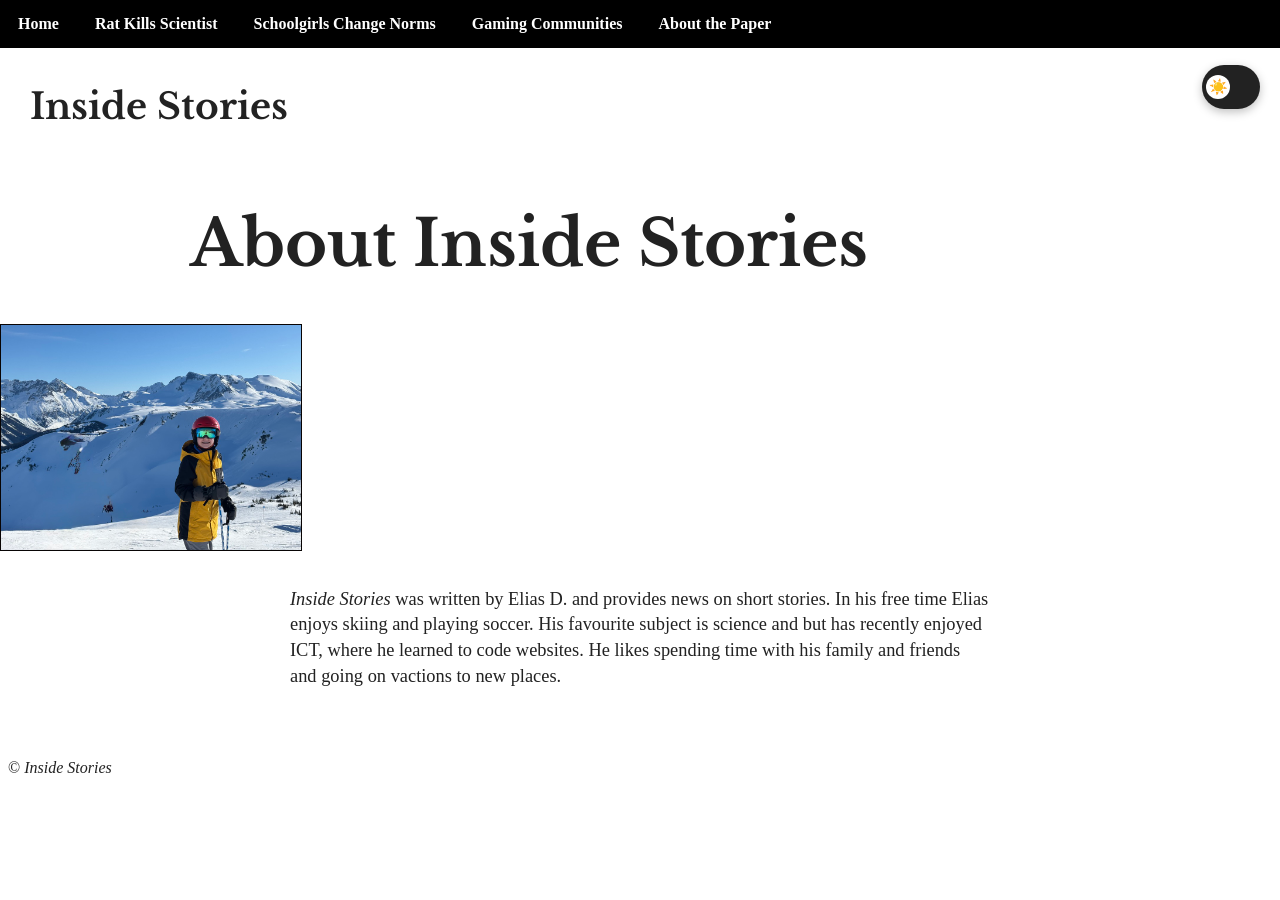
==== aboutthepaper.html @ 85eb3cfd "First Website Commit" ====
<!DOCTYPE html>
<html lang="en">
<head>
  <meta charset="UTF-8">
  <meta name="viewport" content="width=device-width, initial-scale=1">
  <title>About the Paper — Inside Stories</title>
  <link rel="stylesheet" href="CSS/style.css">
  <link rel="preconnect" href="https://fonts.googleapis.com">
  <link rel="preconnect" href="https://fonts.gstatic.com" crossorigin>
  <link href="https://fonts.googleapis.com/css2?family=Libre+Baskerville&family=Libre+Franklin&display=swap" rel="stylesheet">
  <meta name="description" content="A fictional science mystery about an unexpected laboratory visitor.">
</head>
<body>
  <input type="checkbox" id="dark-mode-toggle">
  <label for="dark-mode-toggle"><span class="visually-hidden">Dark mode</span></label>

  <header>
    <nav aria-label="Primary navigation">
      <button id="menu-toggle" type="button" aria-expanded="false" aria-controls="nav-links" aria-label="Open navigation menu">☰</button>
      <div id="nav-links">
        <a href="homepage.html">Home</a>
        <a href="barneyarticle.html">Rat Kills Scientist</a>
        <a href="fridayeverythingchangedarticle.html">Schoolgirls Change Norms</a>
        <a href="thirdarticle.html">Gaming Communities</a>
        <a href="aboutthepaper.html" aria-current="page">About the Paper</a>
      </div>
    </nav>
    <h1>Inside Stories</h1>
  </header>

  <main class="article-page">
    <article>
      <header class="article-heading">
        <h1>About Inside Stories</h1>
      </header>

      
        <img src="images/Skiing.jpeg" alt="Person Skiing in the Mountains">

      <div class="article-body">
        <p><I>Inside Stories</I> was written by Elias D. and provides news on short stories. In his free time Elias enjoys skiing and playing soccer. His favourite subject is science and but has recently enjoyed ICT, where he learned to code websites. He likes spending time with his family and friends and going on vactions to new places.  </p>
      </div>
    </article>
  </main>

  <footer>
    <p>&copy; <i>Inside Stories</i></p>
  </footer>

  <script src="javascript/script.js" defer></script>
</body>
</html>
---- CSS/style.css ----
:root {
  --bg: #ffffff;
  --text: #222222;
  --nav-bg: #000000;
  --nav-text: white;
  --hover-text: #000000;
  --hover-bg: #e6e6e6;
  --image-border: #080404;
}

html.dark {
  --bg: #1a1a1a;
  --text: #f4f4f4;
  --nav-bg: #000000;
  --nav-text: white;
  --hover-text: white;
  --hover-bg: #333333;
  --image-border: white;
}

body {
  font-family: Georgia, serif;
  background-color: var(--bg);
  color: var(--text);
  margin: 0;
  transition: background-color 0.3s ease, color 0.3s ease;
}

header {
  padding: 60px 30px 20px;
}

nav {
  display: flex;
  gap: 20px;
  padding: 10px;
  background-color: var(--nav-bg);
  position: fixed;
  top: 0;
  left: 0;
  width: 100%;
  box-sizing: border-box;
  z-index: 1000;
}

nav a {
  text-decoration: none;
  color: var(--nav-text);
  font-weight: bold;
  padding: 5px 8px;
}

nav a:hover {
  color: var(--hover-text);
  background-color: var(--hover-bg);
}

h1 {
  font-family: "Libre Baskerville", Georgia, serif;
  color: var(--text);
  font-size: 36px;
}

.masthead {
  font-family: "Libre Baskerville", Georgia, serif;
  font-size: 36px;
  font-weight: bold;
  margin: 0.67em 0;
}

h2 {
  font-family: "Libre Franklin", Arial, sans-serif;
  font-size: 60px
}

button,
a,
label {
  touch-action: manipulation;
}

a:focus-visible,
button:focus-visible,
#dark-mode-toggle:focus-visible + label {
  outline: 3px solid #1769aa;
  outline-offset: 3px;
}

img {
  max-width: 300px;
  border: 1px solid var(--image-border);
}

p {
  padding: 8px;
  line-height: 1.4;
}

main {
  max-width: 1000px;
  margin: 0 auto;
  padding: 20px;
}

.homepage main {
  max-width: none;
  width: 100%;
  padding: 0 0 20px;
}

.homepage header {
  padding-bottom: 0;
}

.homepage h1 {
  margin-bottom: 0;
}

.homepage main > section:first-child {
  margin-top: 0;
}

.homepage main > section:first-child h2 {
  margin-top: 0;
  margin-bottom: 8px;
}

button {
  font: inherit;
}

section {
  background-color: transparent;
  padding: 20px;
  margin: 25px 0;
}

.article-grid {
  display: grid;
  grid-template-columns: repeat(3, minmax(0, 1fr));
  gap: 24px;
}

.homepage section {
  box-sizing: border-box;
  width: 100%;
  padding: 20px;
}

.article-card {
  border-top: 2px solid var(--text);
  padding: 8px 0 16px;
}

.article-card img {
  display: block;
  width: 100%;
  aspect-ratio: 16 / 9;
  object-fit: cover;
  max-width: none;
  border: 1px solid var(--image-border);
  box-sizing: border-box;
}

.article-card h3 {
  font-size: 1.4rem;
  line-height: 1.15;
  margin: 12px 0 0;
}

.article-card a {
  color: inherit;
  text-decoration: none;
}

.article-card a:hover h3 {
  text-decoration: underline;
}

.article-page {
  max-width: none;
  width: 100%;
  padding: 0 0 20px;
}

.article-page article {
  width: 100%;
}

.article-heading {
  max-width: 900px;
  margin: 0 auto;
  padding: 24px 24px 32px;
}

.article-heading h1 {
  font-size: clamp(2.2rem, 5vw, 4.5rem);
  line-height: 1.1;
  margin: 12px 0;
}

.article-category {
  font-family: "Libre Franklin", Arial, sans-serif;
  font-size: 0.85rem;
  font-weight: bold;
  letter-spacing: 0.1em;
  text-transform: uppercase;
}

.article-deck {
  font-size: 1.3rem;
  line-height: 1.5;
  margin: 12px 0 0;
}

.article-hero {
  margin: 0;
  width: 100%;
}

.article-hero img {
  display: block;
  width: 100%;
  max-width: none;
  height: clamp(260px, 55vw, 680px);
  object-fit: cover;
  box-sizing: border-box;
}

.article-hero figcaption {
  max-width: 900px;
  margin: 8px auto 0;
  padding: 0 24px;
  font-size: 0.9rem;
}

.article-body {
  max-width: 700px;
  margin: 32px auto 0;
  padding: 0 24px;
  font-size: 1.15rem;
  line-height: 1.75;
}

.article-body p {
  padding: 0;
  margin: 0 0 1.25em;
}

.article-body .article-lead {
  font-size: 1.35rem;
  line-height: 1.6;
}

#dark-mode-toggle {
  position: absolute;
  width: 1px;
  height: 1px;
  padding: 0;
  margin: -1px;
  overflow: hidden;
  clip: rect(0, 0, 0, 0);
  white-space: nowrap;
  border: 0;
}

label[for="dark-mode-toggle"] {
  position: fixed;
  top: 65px;
  right: 20px;
  z-index: 1001;
  width: 58px;
  height: 44px;
  box-sizing: border-box;
  background: #222;
  border-radius: 22px;
  cursor: pointer;
  box-shadow: 0 3px 10px rgba(0, 0, 0, 0.25);
}

label[for="dark-mode-toggle"]::before {
  content: "☀️";
  position: absolute;
  left: 4px;
  top: 10px;
  width: 24px;
  height: 24px;
  background: white;
  border-radius: 50%;
  display: flex;
  align-items: center;
  justify-content: center;
  font-size: 15px;
  transition: transform 0.3s ease;
}

#dark-mode-toggle:checked + label {
  background: #000000;
}

#dark-mode-toggle:checked + label::before {
  content: "🌙";
  transform: translateX(28px);
}

.visually-hidden {
  position: absolute;
  width: 1px;
  height: 1px;
  padding: 0;
  margin: -1px;
  overflow: hidden;
  clip: rect(0, 0, 0, 0);
  white-space: nowrap;
  border: 0;
}

/* Hamburger menu */
#menu-toggle {
  display: none;
  min-width: 44px;
  min-height: 44px;
}

#nav-links {
  display: flex;
  gap: 20px;
}

/* Mobile */
@media (max-width: 600px) {

  nav {
    position: relative;
    top: auto;
    left: auto;
    width: auto;
    flex-wrap: wrap;
    align-items: center;
    min-height: 44px;
    margin: -15px -15px 20px;
    padding: 6px 12px;
  }

  #menu-toggle {
    display: block;
    background: none;
    border: none;
    color: var(--nav-text);
    font-size: 28px;
    cursor: pointer;
    padding: 0;
  }

  #nav-links {
    display: none;
    flex-direction: column;
    gap: 0;
    width: 100%;
    margin-top: 6px;
  }

  #nav-links.open {
    display: flex;
  }

  #nav-links a {
    width: 100%;
    box-sizing: border-box;
    min-height: 44px;
    display: flex;
    align-items: center;
    padding: 10px 12px;
  }

  header {
    padding: 15px;
  }

  h1 {
    font-size: 30px;
  }

  h2 {
    font-size: clamp(2rem, 8vw, 3.75rem);
    line-height: 1.1;
  }

  .masthead {
    font-size: 30px;
  }

  main {
    width: auto;
    padding: 15px;
  }

  .article-page {
    width: 100%;
    padding: 0 0 15px;
  }

  .article-heading {
    padding: 20px 15px 24px;
  }

  .article-hero img {
    height: 55vw;
    min-height: 220px;
  }

  .article-hero figcaption {
    padding: 0 15px;
  }

  .article-body {
    margin-top: 24px;
    padding: 0 20px;
  }

  section {
    padding: 15px;
    margin: 18px 0;
  }

  .article-grid {
    grid-template-columns: 1fr;
  }

  img {
    max-width: 100%;
    height: auto;
    box-sizing: border-box;
  }

  p {
    padding: 5px;
    line-height: 1.5;
  }

  label[for="dark-mode-toggle"] {
    top: 4px;
    right: 15px;
  }
}

@media (prefers-reduced-motion: reduce) {
  *,
  *::before,
  *::after {
    scroll-behavior: auto !important;
    transition-duration: 0.01ms !important;
    animation-duration: 0.01ms !important;
    animation-iteration-count: 1 !important;
  }
}
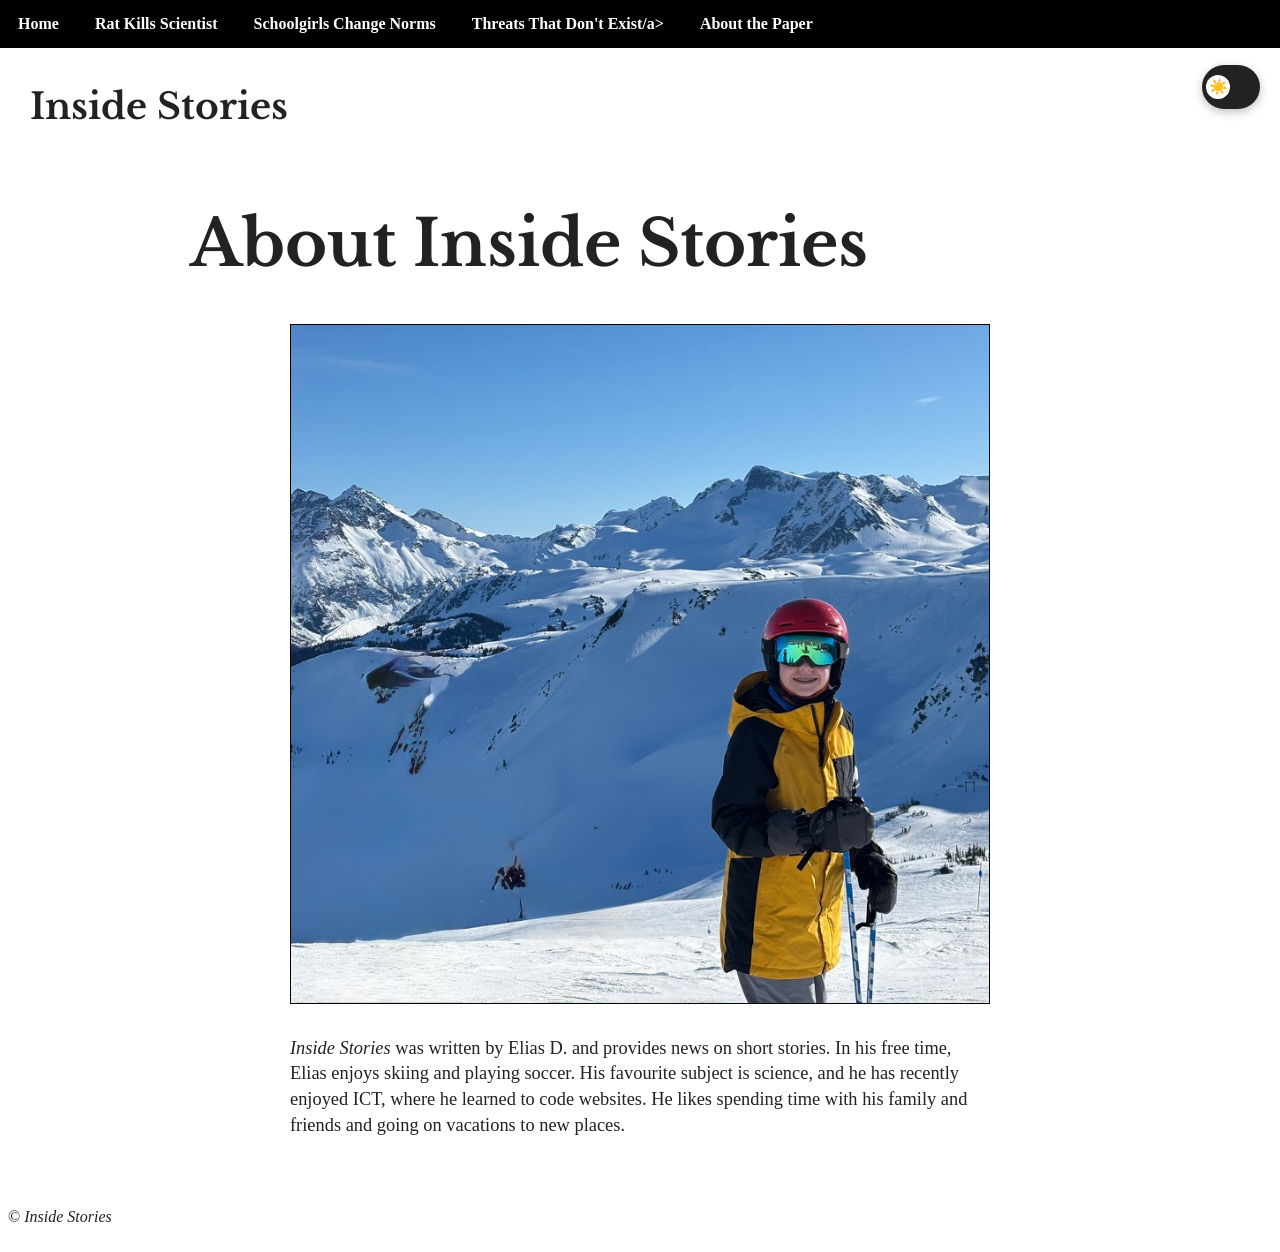
==== commit 42524a59: "Finshed All Three Articles and Spell Checked." ====
--- a/aboutthepaper.html
+++ b/aboutthepaper.html
@@ -18,10 +18,10 @@
     <nav aria-label="Primary navigation">
       <button id="menu-toggle" type="button" aria-expanded="false" aria-controls="nav-links" aria-label="Open navigation menu">☰</button>
       <div id="nav-links">
-        <a href="homepage.html">Home</a>
+        <a href="index.html">Home</a>
         <a href="barneyarticle.html">Rat Kills Scientist</a>
         <a href="fridayeverythingchangedarticle.html">Schoolgirls Change Norms</a>
-        <a href="thirdarticle.html">Gaming Communities</a>
+        <a href="threatsthatdonotexist.html">Threats That Don't Exist/a>
         <a href="aboutthepaper.html" aria-current="page">About the Paper</a>
       </div>
     </nav>
@@ -35,10 +35,12 @@
       </header>
 
       
-        <img src="images/Skiing.jpeg" alt="Person Skiing in the Mountains">
+        <figure class="article-hero">
+        <img src="images/Skiing.jpeg" alt="Island landscape with a house on it">
+      </figure>
 
       <div class="article-body">
-        <p><I>Inside Stories</I> was written by Elias D. and provides news on short stories. In his free time Elias enjoys skiing and playing soccer. His favourite subject is science and but has recently enjoyed ICT, where he learned to code websites. He likes spending time with his family and friends and going on vactions to new places.  </p>
+        <p><I>Inside Stories</I> was written by Elias D. and provides news on short stories. In his free time, Elias enjoys skiing and playing soccer. His favourite subject is science, and he has recently enjoyed ICT, where he learned to code websites. He likes spending time with his family and friends and going on vacations to new places.  </p>
       </div>
     </article>
   </main>
--- a/CSS/style.css
+++ b/CSS/style.css
@@ -214,8 +214,9 @@
 }
 
 .article-hero {
-  margin: 0;
-  width: 100%;
+  width: calc(100% - 48px);
+  max-width: 700px;
+  margin: 0 auto;
 }
 
 .article-hero img {
@@ -409,6 +410,10 @@
     min-height: 220px;
   }
 
+  .article-hero {
+    width: calc(100% - 40px);
+  }
+
   .article-hero figcaption {
     padding: 0 15px;
   }
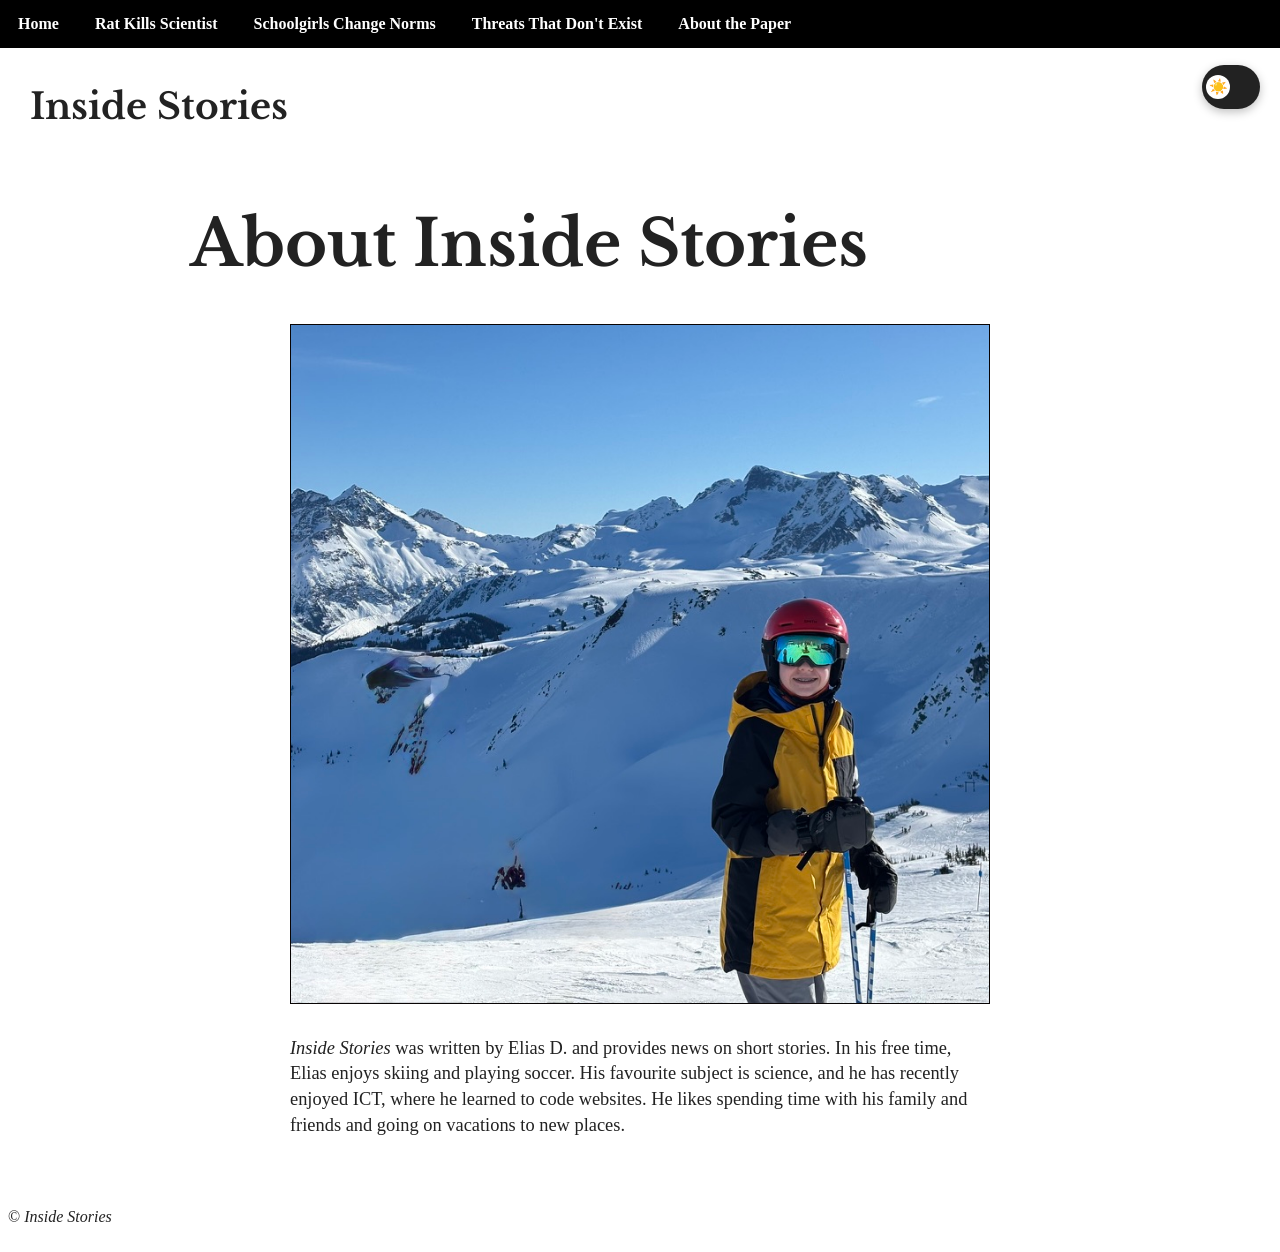
==== commit 3a64b76a: "Last changes" ====
--- a/aboutthepaper.html
+++ b/aboutthepaper.html
@@ -21,7 +21,7 @@
         <a href="index.html">Home</a>
         <a href="barneyarticle.html">Rat Kills Scientist</a>
         <a href="fridayeverythingchangedarticle.html">Schoolgirls Change Norms</a>
-        <a href="threatsthatdonotexist.html">Threats That Don't Exist/a>
+        <a href="threatsthatdonotexist.html">Threats That Don't Exist</a>
         <a href="aboutthepaper.html" aria-current="page">About the Paper</a>
       </div>
     </nav>
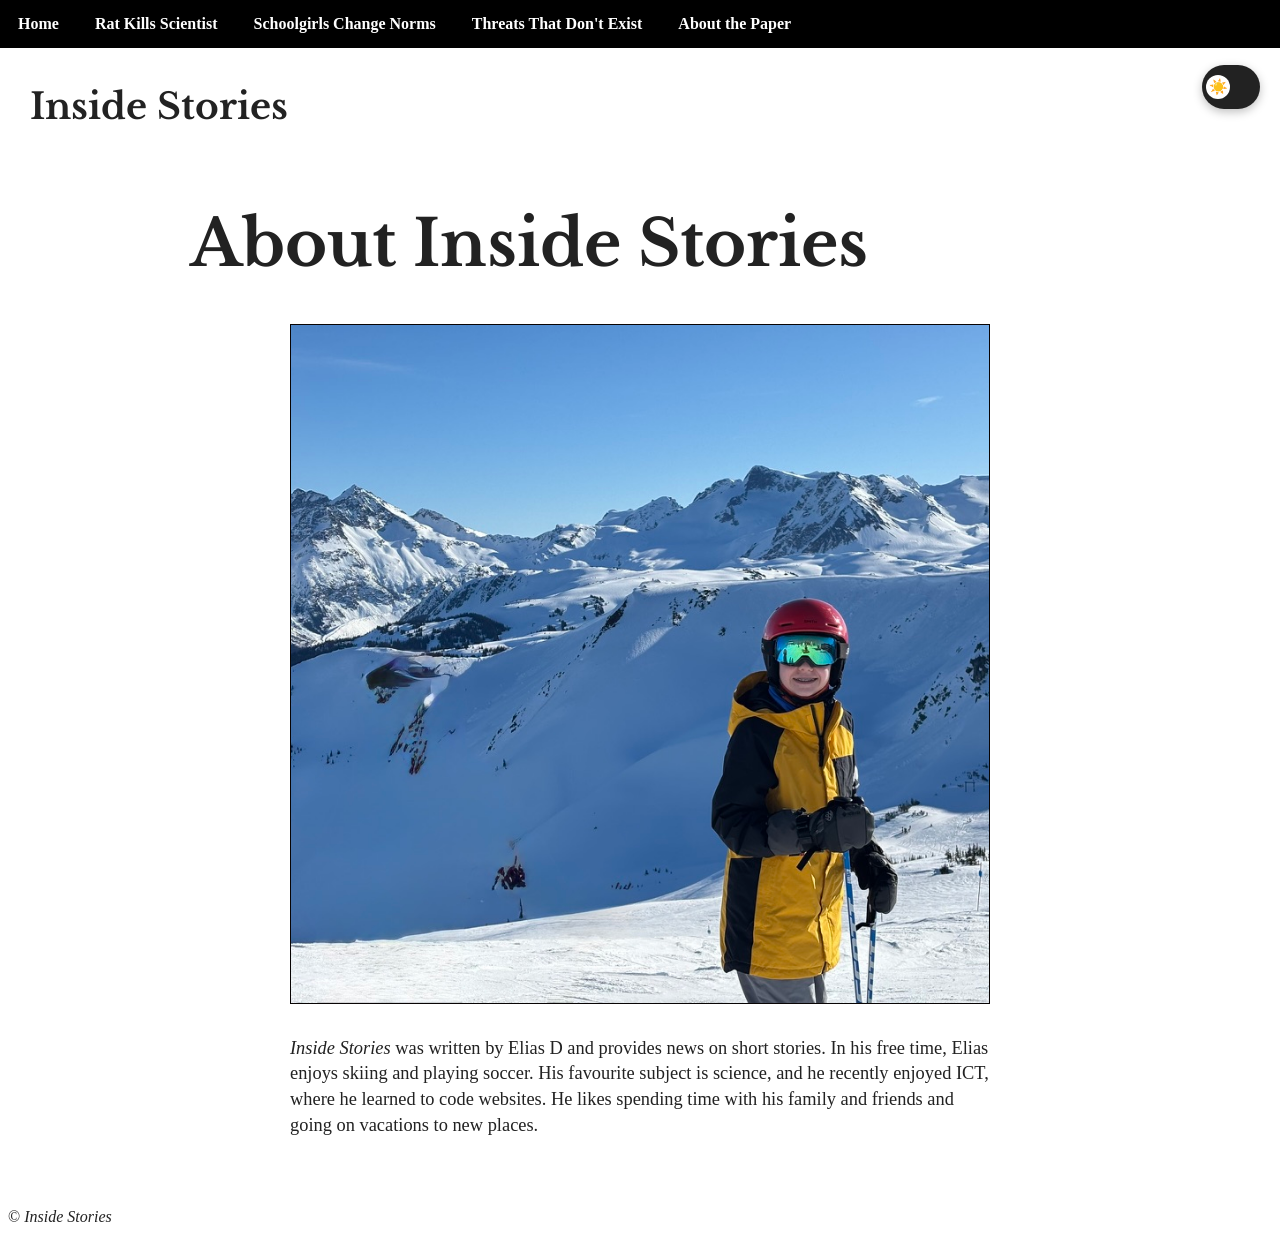
==== commit de9ed290: "Final Corrections" ====
--- a/aboutthepaper.html
+++ b/aboutthepaper.html
@@ -40,7 +40,7 @@
       </figure>
 
       <div class="article-body">
-        <p><I>Inside Stories</I> was written by Elias D. and provides news on short stories. In his free time, Elias enjoys skiing and playing soccer. His favourite subject is science, and he has recently enjoyed ICT, where he learned to code websites. He likes spending time with his family and friends and going on vacations to new places.  </p>
+        <p><I>Inside Stories</I> was written by Elias D and provides news on short stories. In his free time, Elias enjoys skiing and playing soccer. His favourite subject is science, and he recently enjoyed ICT, where he learned to code websites. He likes spending time with his family and friends and going on vacations to new places.  </p>
       </div>
     </article>
   </main>
